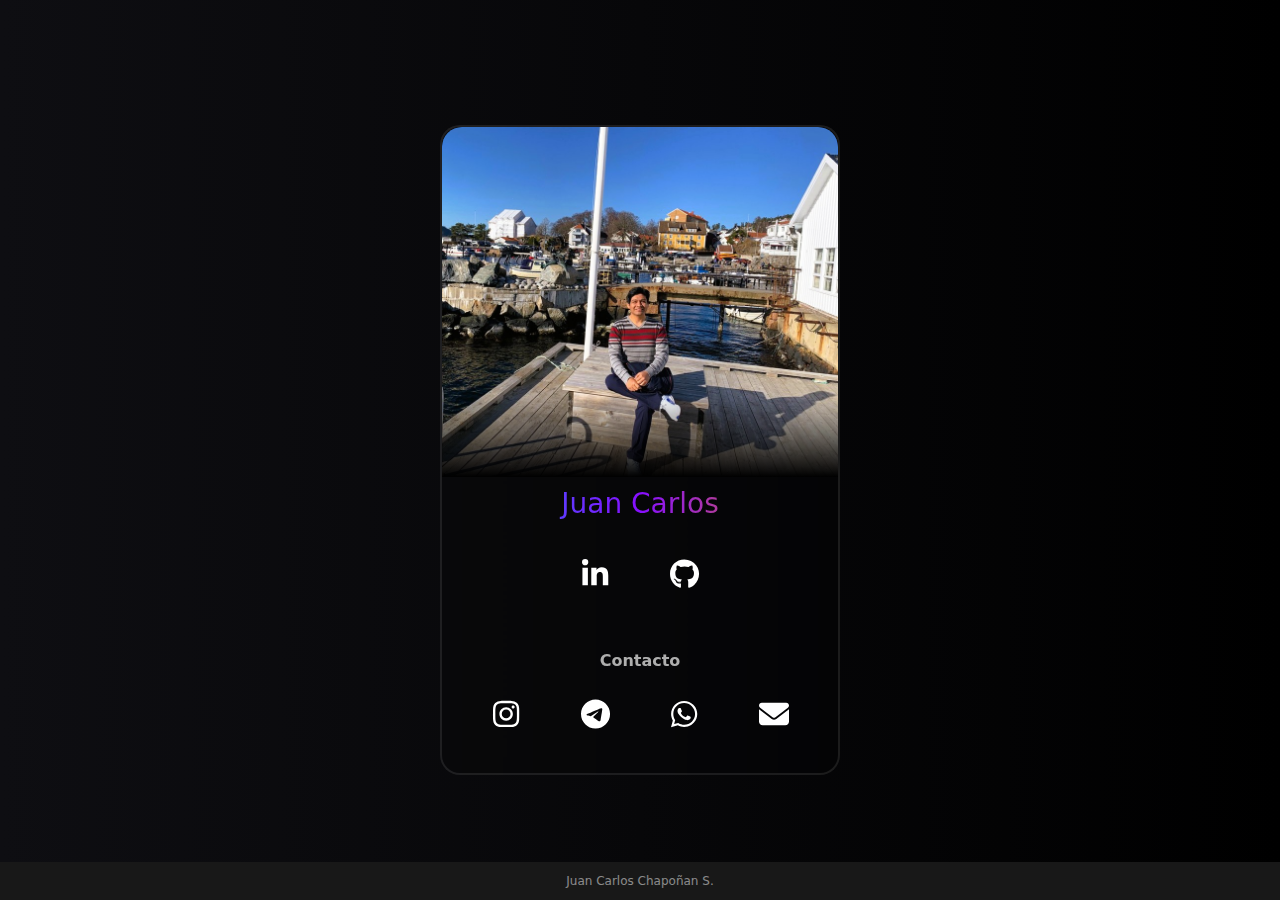
==== index.html @ b380f03a "Ajuste de estilos" ====
<html>
    <head>
        <meta name="viewport" content="width=device-width, initial-scale=1">

        <title>Juancarlos</title>
        <link rel="icon" type="image/x-icon" href="Assets/Icons/Logo.ico">

        <script src="Assets/Js/JQuery/jquery-3.7.1.min.js"></script>
        <script src="Assets/Js/Bootstrap/bootstrap-5.3.3-dist/bootstrap.min.js"></script>
        <script src="Assets/Icons/fontawesome-free-6.5.2-web/js/all.min.js"></script>
        <script src="Assets/Js/Js.js"></script>
        
        <link rel="stylesheet" href="Assets/Css/Bootstrap/bootstrap-5.3.3-dist/bootstrap.min.css">
        <link rel="stylesheet" href="Assets/Css/Style.css">
        <link rel="stylesheet" href="Assets/Fonts/Poppins/">
        <link rel="stylesheet" href="Assets/Icons/fontawesome-free-6.5.2-web/css/all.min.css">

        <style>
            @font-face {
                font-family: 'Poppins';
                src: url('Assets/Fonts/Poppins/Poppins-Regular.ttf');
            }
        </style>
    </head>

    <body>
        <div class="profile">
            <div class="data">
                <img src="Assets/Images/Photo profile.jpg" alt="">
                <div class="footImg"></div>
                <h3 class="name"></h3>
                <div class="row">
                    <div class="fila">
                        <div class="col-md-3 col-sm-3 cont-social">
                            <div class="Social" id="LinkedIn">
                                <div class="btnSocial">
                                    <a href="https://www.linkedin.com/in/juan-carlos-chapo%C3%B1an-sernaque-594848123/" target="_blank"><i class="fa-brands fa-linkedin-in"></i></a>
                                </div>
                            </div>
                        </div>
                        <div class="col-md-3 col-sm-3 cont-social">
                            <div class="Social" id="GitHub">
                                <div class="btnSocial">
                                    <a href="https://github.com/juancarlos18" target="_blank"><i class="fa-brands fa-github"></i></a>
                                </div>
                            </div>
                        </div>
                    </div>

                    <div class="fila">
                        <label>Contacto</label>
                        <div class="col-md-3 col-sm-3 cont-social">
                            <div class="Social" id="Instagram">
                                <div class="btnSocial">
                                    <a href="https://www.instagram.com/juancarlos.i18/" target="_blank"><i class="fa-brands fa-instagram"></i></a>
                                </div>
                            </div>
                        </div>
                        <div class="col-md-3 col-sm-3 cont-social">
                            <div class="Social" id="Telegram">
                                <div class="btnSocial">
                                    <a href="https://t.me/juancarlos18i" target="_blank"><i class="fa-brands fa-telegram"></i></a>
                                </div>
                            </div>
                        </div>
                        <div class="col-md-3 col-sm-3 cont-social">
                            <div class="Social" id="WhatsApp">
                                <div class="btnSocial">
                                    <a href="https://wa.me/51968980650" target="_blank"><i class="fa-brands fa-whatsapp"></i></a>
                                </div>
                            </div>
                        </div>
                        <div class="col-md-3 col-sm-3 cont-social">
                            <div class="Social" id="eMail">
                                <div class="btnSocial">
                                    <button id="btneMail" onclick="CopyText()"><i class="fa-solid fa-envelope"></i></button>
                                </div>
                            </div>
                        </div>
                    </div>
                </div>
            </div>
            <div class="foot">
                <label></label>
            </div>
        </div>
    </body>
</html>
---- Assets/Css/Style.css ----
.profile {
    padding: 0;
    background: linear-gradient(to right, #0e0e12, #000000);
    width: 100%;
    height: 100%;
    overflow: hidden;
    margin: auto;
    position: relative;
}

.profile .data {
    background-color: #0000001b;
    backdrop-filter: blur(10px);
    padding: 0 0 20px 0px;
    width: min(400px, 90%);
    height: 650px;
    align-items: center;
    border: 2px solid #ffffff18;
    border-radius: 20px;
    text-align: center;
    margin: auto;
    position: absolute;
    left: 0;
    right: 0;
    top: 0;
    bottom: 0;
    overflow: hidden;
}

.profile .data img {
    width: min(400px, 100%);
    height: auto;
    border-radius: 20px 20px 0 0;
}

.profile .data .name::before {
    content: "Juan Carlos";
}

.profile .data .footImg {
    position: relative;
    height: 80px;
    background: linear-gradient(to bottom, #00000000, #000000);
    width: 100%;
    margin-top: -80px;
}

.profile .data .name {
    background: linear-gradient(to  right, rgb(37, 121, 255), rgb(135, 15, 255), rgb(237, 124, 11));
    background-clip: text;
    color: transparent;
    margin-top: 10px;    
}

.row {
    padding: 20px;
}

.fila {
    margin-bottom: 20px;
    display: inline-table;
}

.fila label {
    color: #aeaeae;
    padding: 15px 0;
    width: 100%;
    font-size: 16px;
    font-weight: 600;
}

.cont-social {
    display: inline-block;
    margin-bottom: 15px;
}

.Social {
    border-radius: 50%;
    height: 50px;
    width: 50px;
    padding-top: 10px;
    position: relative;
    margin: auto;
    display: inline-block;
    transition: all .3s;
}

.Social:hover {
    background-color: #FFFFFF;
}

.Social#LinkedIn {
    color: rgb(21, 72, 213);
}

.Social#GitHub {
    color: rgb(66, 71, 83);
}


.Social #Instagram {
    background: linear-gradient(to bottom, rgb(201, 5, 5), rgb(226, 5, 64), rgb(212, 162, 0));
}
.Social#Telegram {
    color: rgb(28, 43, 80);
}
.Social#WhatsApp {
    color: rgb(21, 176, 34);
}
.Social#eMail {
    color: rgb(77, 112, 194);
}


.btnSocial a {
    width: 50px;
    text-decoration: none;
    color: white;
    font-size: 30px;
    font-weight: 600;
    transition: all .3s;
}

.btnSocial button {
    width: 50px;
    text-decoration: none;
    color: white;
    font-size: 30px;
    font-weight: 600;
    background: none;
    border: none;
    transition: all .3s;
}

.btnSocial a:hover {
    text-decoration: none;
}

.Social:hover a,
.Social:hover button {
    color: #000000;
}


.foot {
    position: absolute;
    bottom: 0;
    width: 100%;
    text-align: center;
    background-color: #181818;
    padding: 10px 0;
}

.foot label::before {
    content: 'Juan Carlos Chapo\00F1 an S.';
    color: #ffffff82;
    font-size: 12px;
}
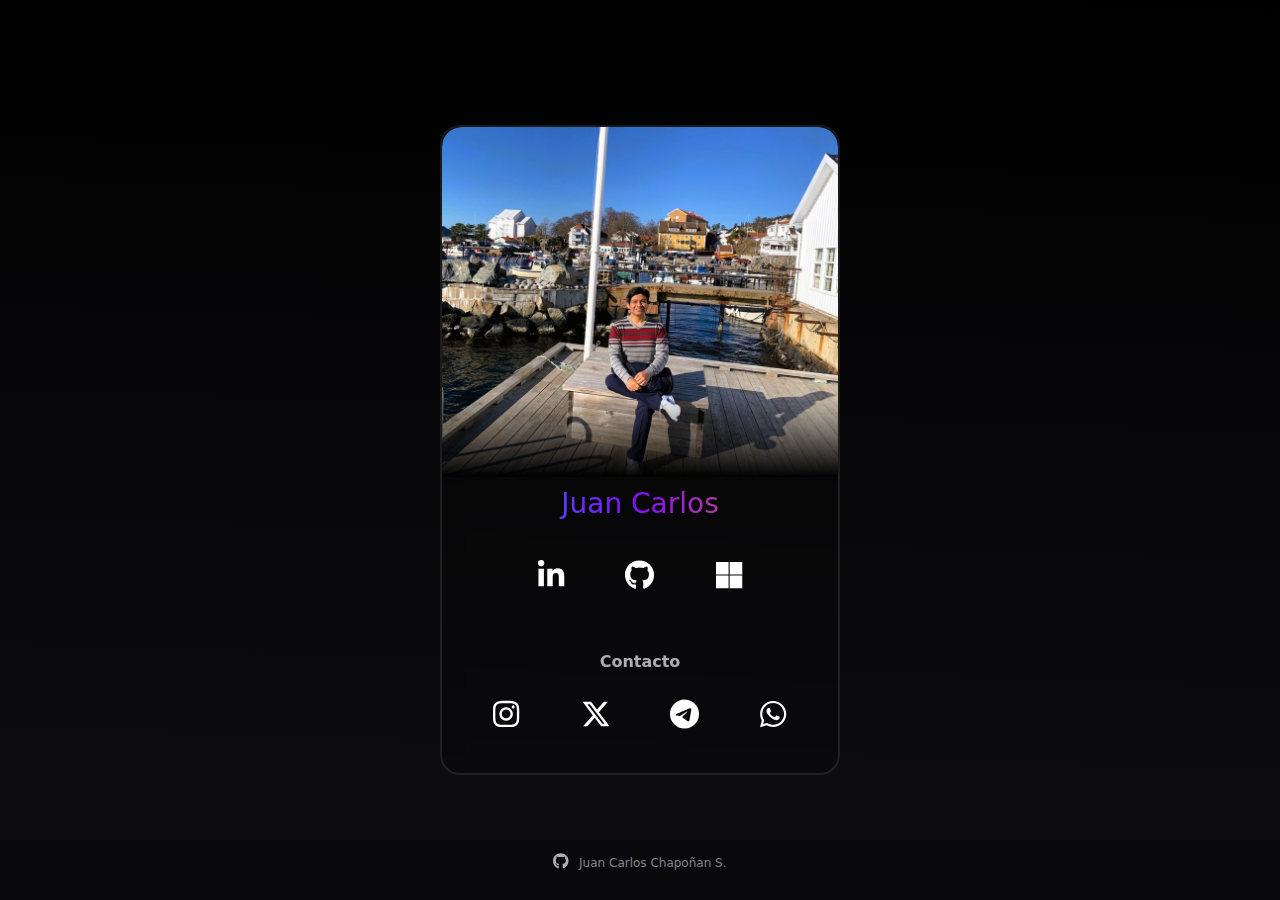
==== commit 1214b9c0: "Ajuste" ====
--- a/index.html
+++ b/index.html
@@ -45,6 +45,13 @@
                                 </div>
                             </div>
                         </div>
+                        <div class="col-md-3 col-sm-3 cont-social">
+                            <div class="Social" id="eMail">
+                                <div class="btnSocial">
+                                    <button id="btneMail" onclick="CopyText()"><i class="fa-brands fa-microsoft"></i></button>
+                                </div>
+                            </div>
+                        </div>
                     </div>
 
                     <div class="fila">
@@ -53,6 +60,13 @@
                             <div class="Social" id="Instagram">
                                 <div class="btnSocial">
                                     <a href="https://www.instagram.com/juancarlos.i18/" target="_blank"><i class="fa-brands fa-instagram"></i></a>
+                                </div>
+                            </div>
+                        </div>
+                        <div class="col-md-3 col-sm-3 cont-social">
+                            <div class="Social" id="WhatsApp">
+                                <div class="btnSocial">
+                                    <a href="https://x.com/Juancarlos_i18" target="_blank"><i class="fa-brands fa-x-twitter"></i></a>
                                 </div>
                             </div>
                         </div>
@@ -70,18 +84,11 @@
                                 </div>
                             </div>
                         </div>
-                        <div class="col-md-3 col-sm-3 cont-social">
-                            <div class="Social" id="eMail">
-                                <div class="btnSocial">
-                                    <button id="btneMail" onclick="CopyText()"><i class="fa-solid fa-envelope"></i></button>
-                                </div>
-                            </div>
-                        </div>
                     </div>
                 </div>
             </div>
             <div class="foot">
-                <label></label>
+                <p><i class="fa-brands fa-github"></i> <label></label></p>
             </div>
         </div>
     </body>
--- a/Assets/Css/Style.css
+++ b/Assets/Css/Style.css
@@ -1,6 +1,6 @@
 .profile {
     padding: 0;
-    background: linear-gradient(to right, #0e0e12, #000000);
+    background: linear-gradient(2deg, #0e0e12, #000000);
     width: 100%;
     height: 100%;
     overflow: hidden;
@@ -89,28 +89,6 @@
     background-color: #FFFFFF;
 }
 
-.Social#LinkedIn {
-    color: rgb(21, 72, 213);
-}
-
-.Social#GitHub {
-    color: rgb(66, 71, 83);
-}
-
-
-.Social #Instagram {
-    background: linear-gradient(to bottom, rgb(201, 5, 5), rgb(226, 5, 64), rgb(212, 162, 0));
-}
-.Social#Telegram {
-    color: rgb(28, 43, 80);
-}
-.Social#WhatsApp {
-    color: rgb(21, 176, 34);
-}
-.Social#eMail {
-    color: rgb(77, 112, 194);
-}
-
 
 .btnSocial a {
     width: 50px;
@@ -118,7 +96,7 @@
     color: white;
     font-size: 30px;
     font-weight: 600;
-    transition: all .3s;
+    transition: all .3s ease;
 }
 
 .btnSocial button {
@@ -129,7 +107,7 @@
     font-weight: 600;
     background: none;
     border: none;
-    transition: all .3s;
+    transition: all .3s ease;
 }
 
 .btnSocial a:hover {
@@ -147,12 +125,17 @@
     bottom: 0;
     width: 100%;
     text-align: center;
-    background-color: #181818;
+    background-color: #00000041;
     padding: 10px 0;
+}
+
+.foot p {
+    color: #ffffffad;
 }
 
 .foot label::before {
     content: 'Juan Carlos Chapo\00F1 an S.';
     color: #ffffff82;
     font-size: 12px;
+    margin-left: 5px;
 }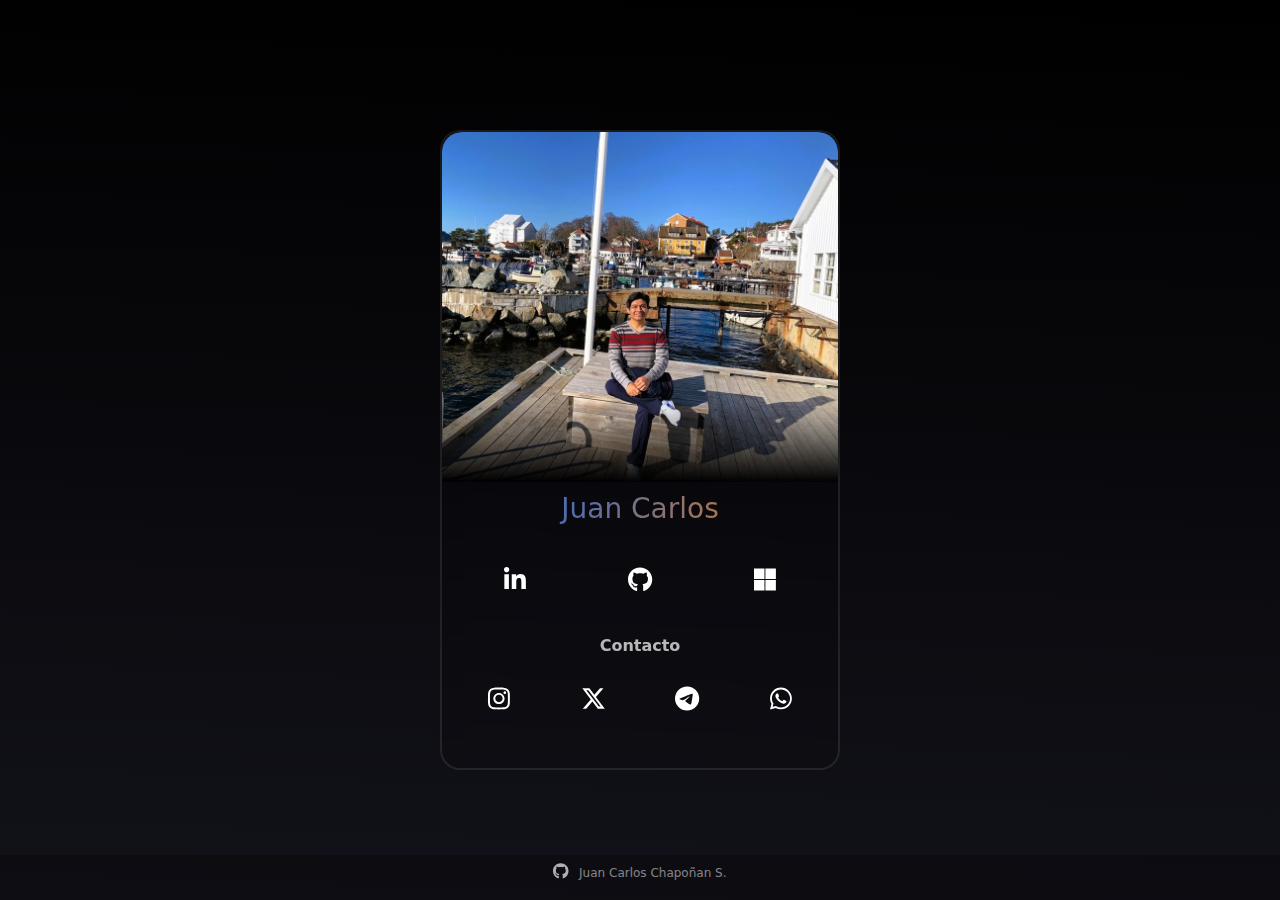
==== commit a50472b2: "New animation" ====
--- a/index.html
+++ b/index.html
@@ -30,59 +30,19 @@
                 <div class="footImg"></div>
                 <h3 class="name"></h3>
                 <div class="row">
-                    <div class="fila">
-                        <div class="col-md-3 col-sm-3 cont-social">
-                            <div class="Social" id="LinkedIn">
-                                <div class="btnSocial">
-                                    <a href="https://www.linkedin.com/in/juan-carlos-chapo%C3%B1an-sernaque-594848123/" target="_blank"><i class="fa-brands fa-linkedin-in"></i></a>
-                                </div>
-                            </div>
-                        </div>
-                        <div class="col-md-3 col-sm-3 cont-social">
-                            <div class="Social" id="GitHub">
-                                <div class="btnSocial">
-                                    <a href="https://github.com/juancarlos18" target="_blank"><i class="fa-brands fa-github"></i></a>
-                                </div>
-                            </div>
-                        </div>
-                        <div class="col-md-3 col-sm-3 cont-social">
-                            <div class="Social" id="eMail">
-                                <div class="btnSocial">
-                                    <button id="btneMail" onclick="CopyText()"><i class="fa-brands fa-microsoft"></i></button>
-                                </div>
-                            </div>
-                        </div>
+                    <div class="Social">
+                        <a data-social="LinkedIn" style="--accent-color: #3752cd;" href="https://www.linkedin.com/in/juan-carlos-chapo%C3%B1an-sernaque-594848123/" target="_blank"><i class="fa-brands fa-linkedin-in"></i></a>
+                        <a data-social="GitHub" style="--accent-color: #2e2f33;" href="https://github.com/juancarlos18" target="_blank"><i class="fa-brands fa-github"></i></a>
+                        <button id="btneMail" data-social="Outlook" style="--accent-color: #364fc1;"><i class="fa-brands fa-microsoft"></i></button>
                     </div>
 
-                    <div class="fila">
+                    <div class="Content-Social">
                         <label>Contacto</label>
-                        <div class="col-md-3 col-sm-3 cont-social">
-                            <div class="Social" id="Instagram">
-                                <div class="btnSocial">
-                                    <a href="https://www.instagram.com/juancarlos.i18/" target="_blank"><i class="fa-brands fa-instagram"></i></a>
-                                </div>
-                            </div>
-                        </div>
-                        <div class="col-md-3 col-sm-3 cont-social">
-                            <div class="Social" id="WhatsApp">
-                                <div class="btnSocial">
-                                    <a href="https://x.com/Juancarlos_i18" target="_blank"><i class="fa-brands fa-x-twitter"></i></a>
-                                </div>
-                            </div>
-                        </div>
-                        <div class="col-md-3 col-sm-3 cont-social">
-                            <div class="Social" id="Telegram">
-                                <div class="btnSocial">
-                                    <a href="https://t.me/juancarlos18i" target="_blank"><i class="fa-brands fa-telegram"></i></a>
-                                </div>
-                            </div>
-                        </div>
-                        <div class="col-md-3 col-sm-3 cont-social">
-                            <div class="Social" id="WhatsApp">
-                                <div class="btnSocial">
-                                    <a href="https://wa.me/51968980650" target="_blank"><i class="fa-brands fa-whatsapp"></i></a>
-                                </div>
-                            </div>
+                        <div class="Social">
+                            <a data-social="Instagram" style="--accent-color: rgb(232, 31, 74);" href="https://www.instagram.com/juancarlos.i18/" target="_blank"><i class="fa-brands fa-instagram"></i></a>
+                            <a data-social="X" style="--accent-color: #2e2f33;"  href="https://x.com/Juancarlos_i18" target="_blank"><i class="fa-brands fa-x-twitter"></i></a>
+                            <a data-social="Telegram" style="--accent-color: #4366ff;" href="https://t.me/juancarlos18i" target="_blank"><i class="fa-brands fa-telegram"></i></a>
+                            <a data-social="WhatsApp" style="--accent-color: #05b84a;" href="https://wa.me/51968980650" target="_blank"><i class="fa-brands fa-whatsapp"></i></a>
                         </div>
                     </div>
                 </div>
--- a/Assets/Css/Style.css
+++ b/Assets/Css/Style.css
@@ -1,6 +1,12 @@
+body {
+    display: grid;
+    place-items: center;
+    background: #000000;
+}
+
 .profile {
     padding: 0;
-    background: linear-gradient(2deg, #0e0e12, #000000);
+    background: linear-gradient(2deg, #12121a, #000000);
     width: 100%;
     height: 100%;
     overflow: hidden;
@@ -12,8 +18,8 @@
     background-color: #0000001b;
     backdrop-filter: blur(10px);
     padding: 0 0 20px 0px;
-    width: min(400px, 90%);
-    height: 650px;
+    width: min(400px, 85%);
+    height: 640px;
     align-items: center;
     border: 2px solid #ffffff18;
     border-radius: 20px;
@@ -46,77 +52,102 @@
 }
 
 .profile .data .name {
-    background: linear-gradient(to  right, rgb(37, 121, 255), rgb(135, 15, 255), rgb(237, 124, 11));
+    background: linear-gradient(to  right, rgb(10, 102, 250), rgb(237, 124, 11));
     background-clip: text;
+    background-size: 100%;
     color: transparent;
-    margin-top: 10px;    
+    margin-top: 10px;
 }
 
 .row {
     padding: 20px;
 }
 
-.fila {
-    margin-bottom: 20px;
-    display: inline-table;
-}
-
-.fila label {
-    color: #aeaeae;
-    padding: 15px 0;
-    width: 100%;
-    font-size: 16px;
+.Content-Social label {
+    color: #ffffffb4;
     font-weight: 600;
-}
-
-.cont-social {
-    display: inline-block;
-    margin-bottom: 15px;
+    margin: 30px 0 15px 0;
 }
 
 .Social {
-    border-radius: 50%;
+    display: flex;
+    transition: all .3s;
+    gap: 20px
+}
+
+.Social a,
+.Social button {
     height: 50px;
     width: 50px;
-    padding-top: 10px;
-    position: relative;
+    border-radius: 50%;
+    text-decoration: none;
+    color: #FFFFFF;
+    box-sizing: border-box;
+    flex-shrink: 0;
+    font-weight: 600;
+    transition: all .3s ease;
+    display: grid;
+    place-items: center;
     margin: auto;
-    display: inline-block;
-    transition: all .3s;
+    border: 2px solid #ffffff00;
 }
 
-.Social:hover {
-    background-color: #FFFFFF;
+.Social button {
+    background: none;
+    font-size: 25px;
 }
 
-
-.btnSocial a {
-    width: 50px;
-    text-decoration: none;
-    color: white;
-    font-size: 30px;
-    font-weight: 600;
-    transition: all .3s ease;
+.Social a svg {
+    height: 25px;
 }
 
-.btnSocial button {
-    width: 50px;
+.Social a::before,
+.Social button::before {
+    content: attr(data-social);
+    position: absolute;
+    background-color: var(--accent-color);
+    color: #FFFFFF;
     text-decoration: none;
-    color: white;
-    font-size: 30px;
-    font-weight: 600;
-    background: none;
-    border: none;
-    transition: all .3s ease;
+    padding: 0.5em 1em;
+    border-radius: 25px;
+    transform: translateY(-30px) rotate(25deg);
+    font-size: 14px;
+    opacity: 0;
+    transition: .3s ease;
 }
 
-.btnSocial a:hover {
+.Social a:hover,
+.Social button:hover {
+    background-color: var(--accent-color);
+    fill: #FFFFFF;
+}
+
+.Social a::after,
+.Social button::after {
+    content: '';
+    position: absolute;
+    height: 0;
+    width: 0;
+    transform: translateY(0) rotate(25deg);
+    opacity: 0;
+}
+
+.Social a:hover::before,
+.Social button:hover::before {
+    transform: translateY(-54px) rotate(0);
+    opacity: 1;
+}
+
+.Social a:hover {
     text-decoration: none;
 }
 
-.Social:hover a,
-.Social:hover button {
-    color: #000000;
+.Social a:hover,
+.Social button:hover {
+    /*color: #000000;
+    background-color: #FFFFFF;*/
+    border: 2px solid #FFFFFF;
+    background: none;
 }
 
 
@@ -126,7 +157,7 @@
     width: 100%;
     text-align: center;
     background-color: #00000041;
-    padding: 10px 0;
+    padding-top: 5px;
 }
 
 .foot p {
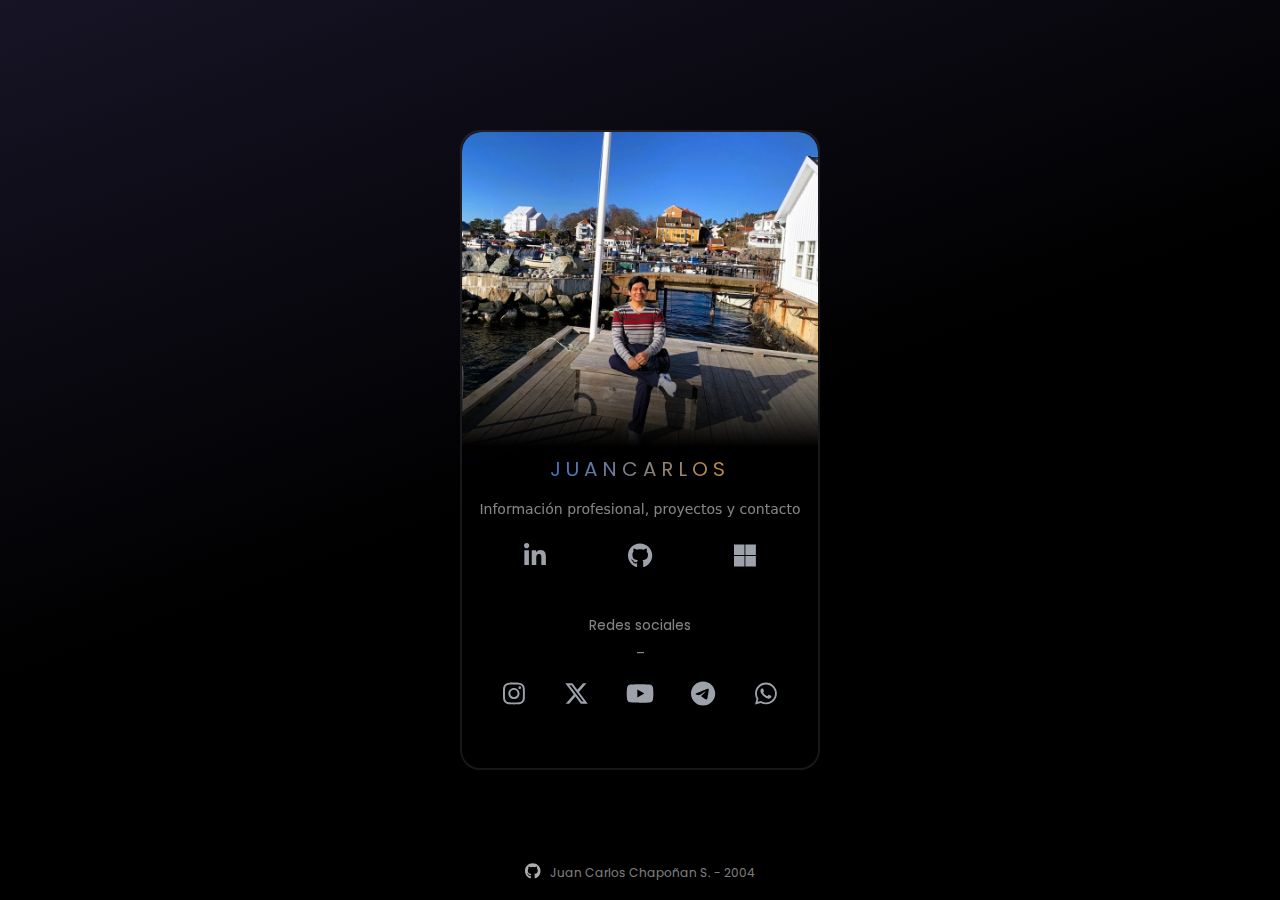
==== commit 1c39b053: "Ajuste" ====
--- a/index.html
+++ b/index.html
@@ -29,6 +29,7 @@
                 <img src="Assets/Images/Photo profile.jpg" alt="">
                 <div class="footImg"></div>
                 <h3 class="name"></h3>
+                <label class="description"></label>
                 <div class="row">
                     <div class="Social">
                         <a data-social="LinkedIn" style="--accent-color: #3752cd;" href="https://www.linkedin.com/in/juan-carlos-chapo%C3%B1an-sernaque-594848123/" target="_blank"><i class="fa-brands fa-linkedin-in"></i></a>
@@ -37,10 +38,11 @@
                     </div>
 
                     <div class="Content-Social">
-                        <label>Contacto</label>
+                        <label><p>_</p></label>
                         <div class="Social">
                             <a data-social="Instagram" style="--accent-color: rgb(232, 31, 74);" href="https://www.instagram.com/juancarlos.i18/" target="_blank"><i class="fa-brands fa-instagram"></i></a>
                             <a data-social="X" style="--accent-color: #2e2f33;"  href="https://x.com/Juancarlos_i18" target="_blank"><i class="fa-brands fa-x-twitter"></i></a>
+                            <a data-social="Youtube" style="--accent-color: #ff1717;"  href="https://www.youtube.com/@Juancarlos18" target="_blank"><i class="fa-brands fa-youtube"></i></a>
                             <a data-social="Telegram" style="--accent-color: #4366ff;" href="https://t.me/juancarlos18i" target="_blank"><i class="fa-brands fa-telegram"></i></a>
                             <a data-social="WhatsApp" style="--accent-color: #05b84a;" href="https://wa.me/51968980650" target="_blank"><i class="fa-brands fa-whatsapp"></i></a>
                         </div>
--- a/Assets/Css/Style.css
+++ b/Assets/Css/Style.css
@@ -6,7 +6,7 @@
 
 .profile {
     padding: 0;
-    background: linear-gradient(2deg, #12121a, #000000);
+    background: linear-gradient(160deg, #171426, #000000, #000000);
     width: 100%;
     height: 100%;
     overflow: hidden;
@@ -18,7 +18,7 @@
     background-color: #0000001b;
     backdrop-filter: blur(10px);
     padding: 0 0 20px 0px;
-    width: min(400px, 85%);
+    width: min(360px, 88%);
     height: 640px;
     align-items: center;
     border: 2px solid #ffffff18;
@@ -40,33 +40,56 @@
 }
 
 .profile .data .name::before {
-    content: "Juan Carlos";
+    content: "JUANCARLOS";
+    letter-spacing: 5px;
+    font-weight: 500;
+    font-size: 20px;
+    font-family: 'Poppins', sans-serif;
 }
 
 .profile .data .footImg {
     position: relative;
-    height: 80px;
+    height: 110px;
     background: linear-gradient(to bottom, #00000000, #000000);
     width: 100%;
-    margin-top: -80px;
+    margin-top: -110px;
 }
 
 .profile .data .name {
-    background: linear-gradient(to  right, rgb(10, 102, 250), rgb(237, 124, 11));
+    background-image: -webkit-linear-gradient(180deg, rgb(250, 150, 10), rgb(10, 102, 250));
     background-clip: text;
+    animation: AnimatedText 20s infinite linear;
+    -webkit-background-clip: text;
+    -webkit-animation: AnimatedText 20s infinite linear;
     background-size: 100%;
     color: transparent;
     margin-top: 10px;
 }
 
 .row {
-    padding: 20px;
+    padding: 15px 30px;
+}
+
+.profile .data .description {
+    margin-top: 10px;
+}
+
+.profile .data .description::before {
+    content: 'Informaci\00F3 n profesional, proyectos y contacto';
+    font-size: 14px;
+    color: #ffffff85;
 }
 
 .Content-Social label {
-    color: #ffffffb4;
-    font-weight: 600;
-    margin: 30px 0 15px 0;
+    color: #ffffff85;
+    font-size: 14px;
+    margin-top: 40px;
+    font-family: 'Poppins', sans-serif;
+    line-break: normal;
+}
+
+.Content-Social label::before {
+    content: 'Redes sociales';
 }
 
 .Social {
@@ -77,11 +100,11 @@
 
 .Social a,
 .Social button {
-    height: 50px;
-    width: 50px;
+    height: 40px;
+    width: 40px;
     border-radius: 50%;
     text-decoration: none;
-    color: #FFFFFF;
+    color: #ebf2ffaa;
     box-sizing: border-box;
     flex-shrink: 0;
     font-weight: 600;
@@ -120,6 +143,9 @@
 .Social button:hover {
     background-color: var(--accent-color);
     fill: #FFFFFF;
+    color: #FFFFFF;
+    border: 2px solid #FFFFFF;
+    background: none;
 }
 
 .Social a::after,
@@ -134,20 +160,12 @@
 
 .Social a:hover::before,
 .Social button:hover::before {
-    transform: translateY(-54px) rotate(0);
+    transform: translateY(-50px) rotate(0);
     opacity: 1;
 }
 
 .Social a:hover {
     text-decoration: none;
-}
-
-.Social a:hover,
-.Social button:hover {
-    /*color: #000000;
-    background-color: #FFFFFF;*/
-    border: 2px solid #FFFFFF;
-    background: none;
 }
 
 
@@ -156,7 +174,7 @@
     bottom: 0;
     width: 100%;
     text-align: center;
-    background-color: #00000041;
+    background: linear-gradient(to top, #00000000, #000000);
     padding-top: 5px;
 }
 
@@ -165,8 +183,22 @@
 }
 
 .foot label::before {
-    content: 'Juan Carlos Chapo\00F1 an S.';
+    font-family: 'Poppins', sans-serif;
+    content: 'Juan Carlos Chapo\00F1 an S.  -  2004';
     color: #ffffff82;
     font-size: 12px;
     margin-left: 5px;
+}
+
+
+
+/* Animation */
+
+@-webkit-keyframes AnimatedText {
+    from {
+      -webkit-filter: hue-rotate(0deg);
+    }
+    to {
+      -webkit-filter: hue-rotate(-360deg);
+    }
 }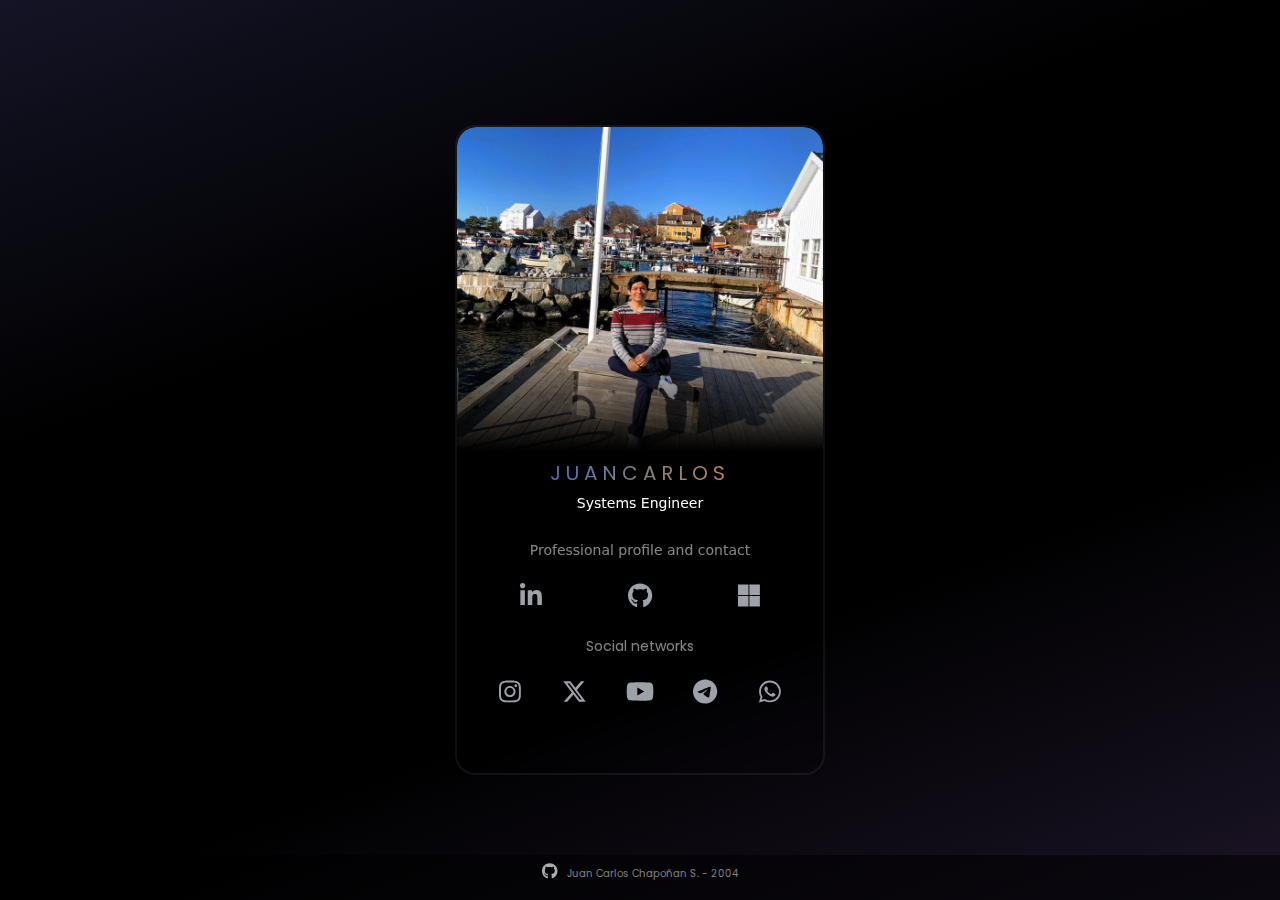
==== commit ac78f0eb: "Ajuste" ====
--- a/index.html
+++ b/index.html
@@ -29,7 +29,8 @@
                 <img src="Assets/Images/Photo profile.jpg" alt="">
                 <div class="footImg"></div>
                 <h3 class="name"></h3>
-                <label class="description"></label>
+                <p class="description"></p>
+                <label class="txtRow"></label>
                 <div class="row">
                     <div class="Social">
                         <a data-social="LinkedIn" style="--accent-color: #3752cd;" href="https://www.linkedin.com/in/juan-carlos-chapo%C3%B1an-sernaque-594848123/" target="_blank"><i class="fa-brands fa-linkedin-in"></i></a>
@@ -38,7 +39,7 @@
                     </div>
 
                     <div class="Content-Social">
-                        <label><p>_</p></label>
+                        <label class="txtRowSocial"></label>
                         <div class="Social">
                             <a data-social="Instagram" style="--accent-color: rgb(232, 31, 74);" href="https://www.instagram.com/juancarlos.i18/" target="_blank"><i class="fa-brands fa-instagram"></i></a>
                             <a data-social="X" style="--accent-color: #2e2f33;"  href="https://x.com/Juancarlos_i18" target="_blank"><i class="fa-brands fa-x-twitter"></i></a>
--- a/Assets/Css/Style.css
+++ b/Assets/Css/Style.css
@@ -6,7 +6,7 @@
 
 .profile {
     padding: 0;
-    background: linear-gradient(160deg, #171426, #000000, #000000);
+    background: linear-gradient(160deg, #141426, #000000, #000000, #1b1426);
     width: 100%;
     height: 100%;
     overflow: hidden;
@@ -18,10 +18,10 @@
     background-color: #0000001b;
     backdrop-filter: blur(10px);
     padding: 0 0 20px 0px;
-    width: min(360px, 88%);
-    height: 640px;
+    width: min(370px, 88%);
+    height: 650px;
     align-items: center;
-    border: 2px solid #ffffff18;
+    border: 2px solid #ffffff11;
     border-radius: 20px;
     text-align: center;
     margin: auto;
@@ -71,25 +71,35 @@
 }
 
 .profile .data .description {
+    margin-top: 5px;
+}
+
+.profile .data .description::before {
+    content: 'Systems Engineer';
+    font-size: 14px;
+    color: #FFFFFF;
+}
+
+.profile .data .txtRow {
     margin-top: 10px;
 }
 
-.profile .data .description::before {
-    content: 'Informaci\00F3 n profesional, proyectos y contacto';
+.profile .data .txtRow::before {
+    content: 'Professional profile and contact';
     font-size: 14px;
     color: #ffffff85;
 }
 
-.Content-Social label {
+.Content-Social .txtRowSocial {
     color: #ffffff85;
     font-size: 14px;
-    margin-top: 40px;
+    margin: 20px auto 15px auto;
     font-family: 'Poppins', sans-serif;
     line-break: normal;
 }
 
-.Content-Social label::before {
-    content: 'Redes sociales';
+.Content-Social .txtRowSocial::before {
+    content: 'Social networks';
 }
 
 .Social {
@@ -112,12 +122,12 @@
     display: grid;
     place-items: center;
     margin: auto;
-    border: 2px solid #ffffff00;
 }
 
 .Social button {
     background: none;
     font-size: 25px;
+    border: none;
 }
 
 .Social a svg {
@@ -134,7 +144,7 @@
     padding: 0.5em 1em;
     border-radius: 25px;
     transform: translateY(-30px) rotate(25deg);
-    font-size: 14px;
+    font-size: 12px;
     opacity: 0;
     transition: .3s ease;
 }
@@ -144,7 +154,6 @@
     background-color: var(--accent-color);
     fill: #FFFFFF;
     color: #FFFFFF;
-    border: 2px solid #FFFFFF;
     background: none;
 }
 
@@ -174,7 +183,7 @@
     bottom: 0;
     width: 100%;
     text-align: center;
-    background: linear-gradient(to top, #00000000, #000000);
+    background: #00000091;
     padding-top: 5px;
 }
 
@@ -186,7 +195,7 @@
     font-family: 'Poppins', sans-serif;
     content: 'Juan Carlos Chapo\00F1 an S.  -  2004';
     color: #ffffff82;
-    font-size: 12px;
+    font-size: 10px;
     margin-left: 5px;
 }
 
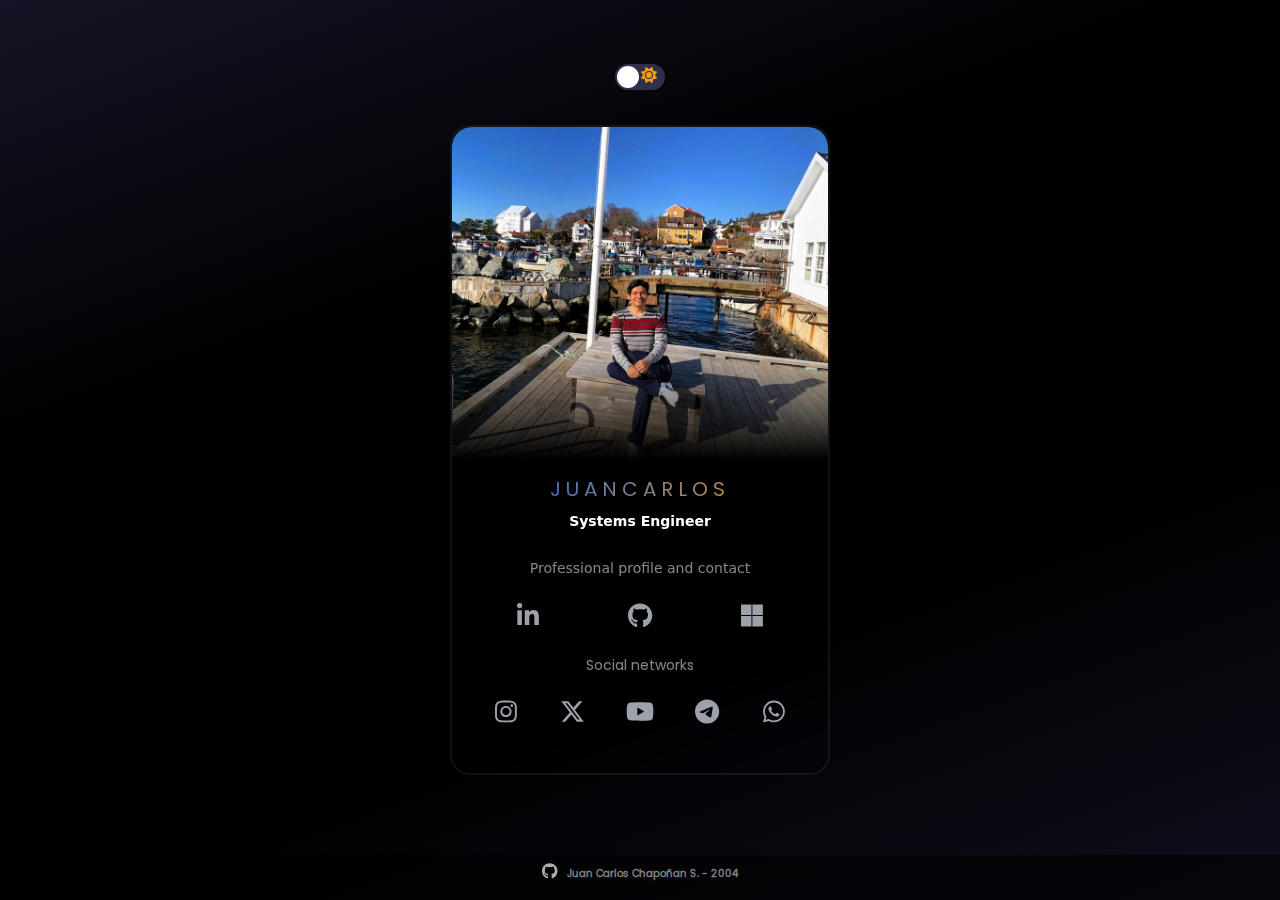
==== commit d2988906: "Add Light Mode" ====
--- a/index.html
+++ b/index.html
@@ -1,5 +1,7 @@
+<!DOCTYPE html>
 <html>
     <head>
+        <meta charset="UTF-8">
         <meta name="viewport" content="width=device-width, initial-scale=1">
 
         <title>Juancarlos</title>
@@ -25,12 +27,23 @@
 
     <body>
         <div class="profile">
+            <div class="mode">
+                <input type="checkbox" class="checkbox" id="checkbox">
+                <label for="checkbox" class="checkbox-label">
+                    <i class="fas fa-moon"></i>
+                    <i class="fas fa-sun"></i>
+                    <span class="ball"></span>
+                </label>
+            </div>
+
             <div class="data">
                 <img src="Assets/Images/Photo profile.jpg" alt="">
                 <div class="footImg"></div>
-                <h3 class="name"></h3>
-                <p class="description"></p>
-                <label class="txtRow"></label>
+                <div class="contBody">
+                    <h3 class="name"></h3>
+                    <p class="description"></p>
+                    <label class="txtRow"></label>
+                </div>
                 <div class="row">
                     <div class="Social">
                         <a data-social="LinkedIn" style="--accent-color: #3752cd;" href="https://www.linkedin.com/in/juan-carlos-chapo%C3%B1an-sernaque-594848123/" target="_blank"><i class="fa-brands fa-linkedin-in"></i></a>
@@ -51,7 +64,7 @@
                 </div>
             </div>
             <div class="foot">
-                <p><i class="fa-brands fa-github"></i> <label></label></p>
+                <p><i class="fa-brands fa-github"></i> <label class="author"></label></p>
             </div>
         </div>
     </body>
--- a/Assets/Css/Style.css
+++ b/Assets/Css/Style.css
@@ -1,12 +1,73 @@
+
 body {
-    display: grid;
-    place-items: center;
-    background: #000000;
-}
+    margin: 0;
+    height: 100vh;
+    width: 100%;
+    justify-content: center;
+    align-items: center;
+    overflow: hidden;
+    background: linear-gradient(160deg, #141426, #000000, #000000, #130d1d);
+    transition: all .3s;
+}
+
+body.light {
+    background: linear-gradient(160deg, #7c99e7, #e1e1e1, #e1e1e1, #6b67e2);
+}
+
+.mode {
+    text-align: center;
+    margin: auto;
+    position: absolute;
+    left: 0;
+    right: 0;
+    top: 0;
+    bottom: 0;
+    padding-top: 5%;
+}
+
+.checkbox {
+    opacity: 0;
+    position: absolute;
+}
+  
+.checkbox-label {
+    background-color: #31304b;
+    width: 50px;
+    height: 26px;
+    border-radius: 50px;
+    position: relative;
+    padding: 0;
+    cursor: pointer;
+    justify-content: space-between;
+    align-items: center;
+}
+  
+.fa-moon {
+    color: #f1c40f;
+}
+  
+.fa-sun {
+    color: #f39c12;
+}
+  
+.checkbox-label .ball {
+    background-color: #fff;
+    width: 22px;
+    height: 22px;
+    position: absolute;
+    left: 2px;
+    top: 2px;
+    border-radius: 50%;
+    transition: transform 0.2s linear;
+}
+  
+.checkbox:checked + .checkbox-label .ball {
+    transform: translateX(24px);
+}
+
 
 .profile {
     padding: 0;
-    background: linear-gradient(160deg, #141426, #000000, #000000, #1b1426);
     width: 100%;
     height: 100%;
     overflow: hidden;
@@ -18,7 +79,7 @@
     background-color: #0000001b;
     backdrop-filter: blur(10px);
     padding: 0 0 20px 0px;
-    width: min(370px, 88%);
+    width: min(380px, 88%);
     height: 650px;
     align-items: center;
     border: 2px solid #ffffff11;
@@ -33,6 +94,10 @@
     overflow: hidden;
 }
 
+.profile .data.light {
+    background-color: #ffffff1b;
+}
+
 .profile .data img {
     width: min(400px, 100%);
     height: auto;
@@ -53,6 +118,10 @@
     background: linear-gradient(to bottom, #00000000, #000000);
     width: 100%;
     margin-top: -110px;
+}
+
+.profile .data .footImg.light {
+    background: linear-gradient(to bottom, #FFFFFF00, #FFFFFF);
 }
 
 .profile .data .name {
@@ -63,7 +132,16 @@
     -webkit-animation: AnimatedText 20s infinite linear;
     background-size: 100%;
     color: transparent;
-    margin-top: 10px;
+    padding-top: 10px;
+}
+
+.profile .data .contBody {
+    background: linear-gradient(to bottom, #000000, #00000000);
+    transition: all .3s;
+}
+
+.profile .data .contBody.light {
+    background: linear-gradient(to bottom, #FFFFFF, #FFFFFF00);
 }
 
 .row {
@@ -72,22 +150,33 @@
 
 .profile .data .description {
     margin-top: 5px;
+    font-size: 14px;
+    font-weight: 600;
+    color: #FFFFFF;
+    transition: all .6s;
 }
 
 .profile .data .description::before {
     content: 'Systems Engineer';
-    font-size: 14px;
-    color: #FFFFFF;
+}
+
+.profile .data .description.light {
+    color: #000000;
 }
 
 .profile .data .txtRow {
     margin-top: 10px;
+    font-size: 14px;
+    color: #ffffff85;
+    transition: all .6s;
 }
 
 .profile .data .txtRow::before {
     content: 'Professional profile and contact';
-    font-size: 14px;
-    color: #ffffff85;
+}
+
+.profile .data .txtRow.light {
+    color: #000000;
 }
 
 .Content-Social .txtRowSocial {
@@ -96,10 +185,15 @@
     margin: 20px auto 15px auto;
     font-family: 'Poppins', sans-serif;
     line-break: normal;
+    transition: all .6s;
 }
 
 .Content-Social .txtRowSocial::before {
     content: 'Social networks';
+}
+
+.Content-Social .txtRowSocial.light {
+    color: #000000;
 }
 
 .Social {
@@ -117,7 +211,7 @@
     color: #ebf2ffaa;
     box-sizing: border-box;
     flex-shrink: 0;
-    font-weight: 600;
+    font-weight: 500;
     transition: all .3s ease;
     display: grid;
     place-items: center;
@@ -128,6 +222,11 @@
     background: none;
     font-size: 25px;
     border: none;
+}
+
+.Social a.light,
+.Social button.light {
+    color: #37393baa;
 }
 
 .Social a svg {
@@ -157,6 +256,11 @@
     background: none;
 }
 
+.Social a:hover.light,
+.Social button:hover.light {
+    color: #000000;
+}
+
 .Social a::after,
 .Social button::after {
     content: '';
@@ -169,7 +273,7 @@
 
 .Social a:hover::before,
 .Social button:hover::before {
-    transform: translateY(-50px) rotate(0);
+    transform: translateY(-45px) rotate(0);
     opacity: 1;
 }
 
@@ -185,18 +289,38 @@
     text-align: center;
     background: #00000091;
     padding-top: 5px;
+    transition: all .3s;
+}
+
+.foot.light {
+    background: #0000000d;
 }
 
 .foot p {
     color: #ffffffad;
-}
-
-.foot label::before {
+    transition: all .6s;
+}
+
+.foot p.light {
+    color: #000000;
+}
+
+.foot .author {
     font-family: 'Poppins', sans-serif;
     content: 'Juan Carlos Chapo\00F1 an S.  -  2004';
     color: #ffffff82;
     font-size: 10px;
+    font-weight: 600;
     margin-left: 5px;
+    transition: all .6s;
+}
+
+.foot .author::before {
+    content: 'Juan Carlos Chapo\00F1 an S.  -  2004';
+}
+
+.foot .author.light {
+    color: #000000;
 }
 
 
@@ -210,4 +334,13 @@
     to {
       -webkit-filter: hue-rotate(-360deg);
     }
+}
+
+@-webkit-keyframes Light {
+    from {
+        background-position:-280px -94px;
+    }
+    to {
+        background-position:680px -94px;
+    }
 }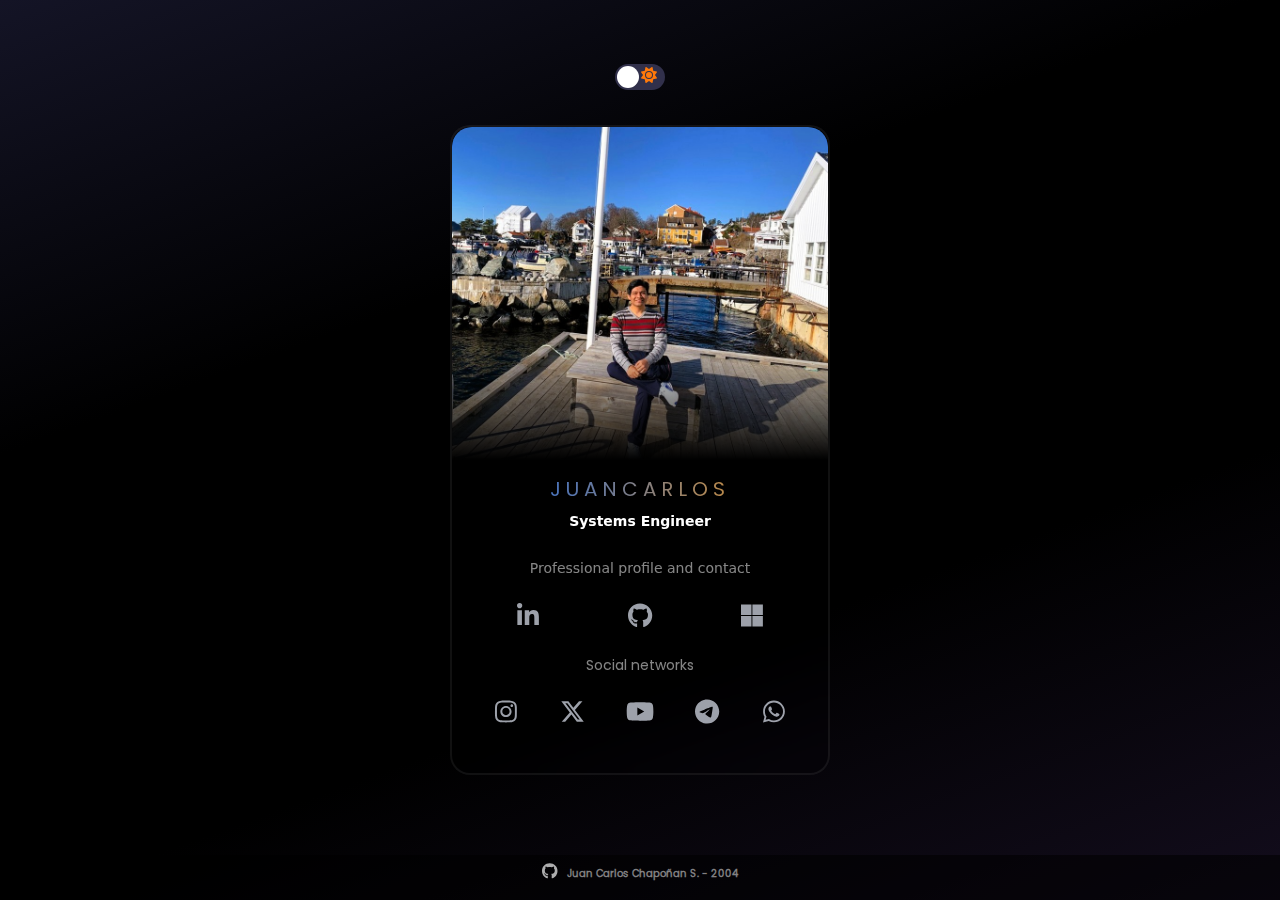
==== commit bf68b814: "Ajuste" ====
--- a/index.html
+++ b/index.html
@@ -30,8 +30,8 @@
             <div class="mode">
                 <input type="checkbox" class="checkbox" id="checkbox">
                 <label for="checkbox" class="checkbox-label">
-                    <i class="fas fa-moon"></i>
-                    <i class="fas fa-sun"></i>
+                    <i class="fa-solid fa-moon"></i>
+                    <i class="fa-solid fa-sun"></i>
                     <span class="ball"></span>
                 </label>
             </div>
--- a/Assets/Css/Style.css
+++ b/Assets/Css/Style.css
@@ -47,7 +47,7 @@
 }
   
 .fa-sun {
-    color: #f39c12;
+    color: #ff790a;
 }
   
 .checkbox-label .ball {
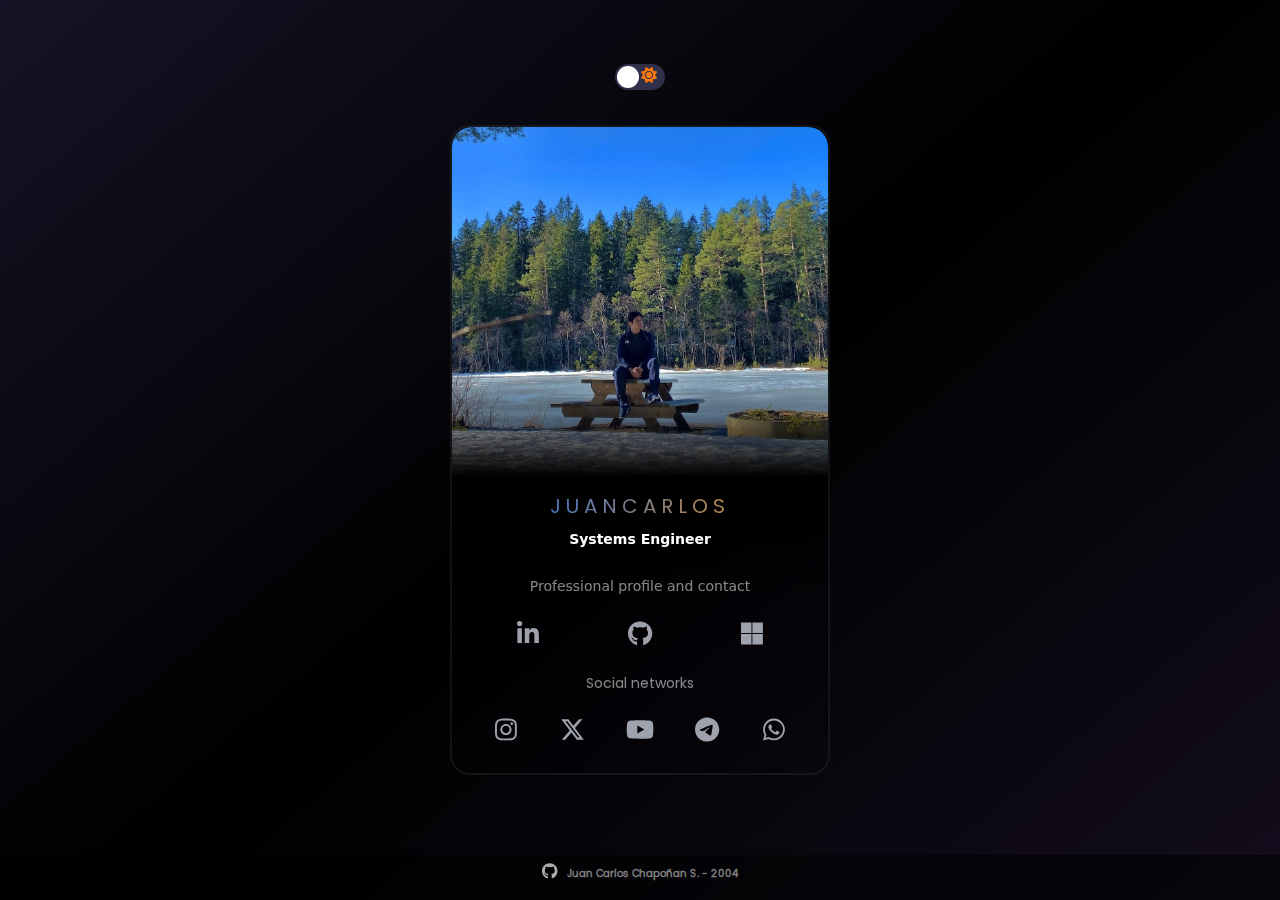
==== commit 0ea11847: "Change photo" ====
--- a/index.html
+++ b/index.html
@@ -1,71 +1,84 @@
 <!DOCTYPE html>
 <html>
-    <head>
-        <meta charset="UTF-8">
-        <meta name="viewport" content="width=device-width, initial-scale=1">
 
-        <title>Juancarlos</title>
-        <link rel="icon" type="image/x-icon" href="Assets/Icons/Logo.ico">
+<head>
+    <meta charset="UTF-8">
+    <meta name="viewport" content="width=device-width, initial-scale=1">
 
-        <script src="Assets/Js/JQuery/jquery-3.7.1.min.js"></script>
-        <script src="Assets/Js/Bootstrap/bootstrap-5.3.3-dist/bootstrap.min.js"></script>
-        <script src="Assets/Icons/fontawesome-free-6.5.2-web/js/all.min.js"></script>
-        <script src="Assets/Js/Js.js"></script>
-        
-        <link rel="stylesheet" href="Assets/Css/Bootstrap/bootstrap-5.3.3-dist/bootstrap.min.css">
-        <link rel="stylesheet" href="Assets/Css/Style.css">
-        <link rel="stylesheet" href="Assets/Fonts/Poppins/">
-        <link rel="stylesheet" href="Assets/Icons/fontawesome-free-6.5.2-web/css/all.min.css">
+    <title>Juancarlos</title>
+    <link rel="icon" type="image/x-icon" href="Assets/Icons/Logo.ico">
 
-        <style>
-            @font-face {
-                font-family: 'Poppins';
-                src: url('Assets/Fonts/Poppins/Poppins-Regular.ttf');
-            }
-        </style>
-    </head>
+    <script src="Assets/Js/JQuery/jquery-3.7.1.min.js"></script>
+    <script src="Assets/Js/Bootstrap/bootstrap-5.3.3-dist/bootstrap.min.js"></script>
+    <script src="Assets/Icons/fontawesome-free-6.5.2-web/js/all.min.js"></script>
+    <script src="Assets/Js/Js.js"></script>
 
-    <body>
-        <div class="profile">
-            <div class="mode">
-                <input type="checkbox" class="checkbox" id="checkbox">
-                <label for="checkbox" class="checkbox-label">
-                    <i class="fa-solid fa-moon"></i>
-                    <i class="fa-solid fa-sun"></i>
-                    <span class="ball"></span>
-                </label>
+    <link rel="stylesheet" href="Assets/Css/Bootstrap/bootstrap-5.3.3-dist/bootstrap.min.css">
+    <link rel="stylesheet" href="Assets/Css/Style.css">
+    <link rel="stylesheet" href="Assets/Fonts/Poppins/">
+    <link rel="stylesheet" href="Assets/Icons/fontawesome-free-6.5.2-web/css/all.min.css">
+
+    <style>
+        @font-face {
+            font-family: 'Poppins';
+            src: url('Assets/Fonts/Poppins/Poppins-Regular.ttf');
+        }
+    </style>
+</head>
+
+<body>
+    <div class="profile">
+        <div class="mode">
+            <input type="checkbox" class="checkbox" id="checkbox">
+            <label for="checkbox" class="checkbox-label">
+                <i class="fa-solid fa-moon"></i>
+                <i class="fa-solid fa-sun"></i>
+                <span class="ball"></span>
+            </label>
+        </div>
+
+        <div class="data">
+            <img src="Assets/Images/Photo.JPEG" alt="">
+            <div class="footImg"></div>
+            <div class="contBody">
+                <h3 class="name"></h3>
+                <p class="description"></p>
+                <label class="txtRow"></label>
             </div>
+            <div class="row">
+                <div class="Social">
+                    <a data-social="LinkedIn" style="--accent-color: #3752cd;"
+                        href="https://www.linkedin.com/in/juan-carlos-chapo%C3%B1an-sernaque-594848123/"
+                        target="_blank"><i class="fa-brands fa-linkedin-in"></i></a>
+                    <a data-social="GitHub" style="--accent-color: #2e2f33;" href="https://github.com/juancarlos18"
+                        target="_blank"><i class="fa-brands fa-github"></i></a>
+                    <button id="btneMail" data-social="Outlook" style="--accent-color: #364fc1;"><i
+                            class="fa-brands fa-microsoft"></i></button>
+                </div>
 
-            <div class="data">
-                <img src="Assets/Images/Photo profile.jpg" alt="">
-                <div class="footImg"></div>
-                <div class="contBody">
-                    <h3 class="name"></h3>
-                    <p class="description"></p>
-                    <label class="txtRow"></label>
-                </div>
-                <div class="row">
+                <div class="Content-Social">
+                    <label class="txtRowSocial"></label>
                     <div class="Social">
-                        <a data-social="LinkedIn" style="--accent-color: #3752cd;" href="https://www.linkedin.com/in/juan-carlos-chapo%C3%B1an-sernaque-594848123/" target="_blank"><i class="fa-brands fa-linkedin-in"></i></a>
-                        <a data-social="GitHub" style="--accent-color: #2e2f33;" href="https://github.com/juancarlos18" target="_blank"><i class="fa-brands fa-github"></i></a>
-                        <button id="btneMail" data-social="Outlook" style="--accent-color: #364fc1;"><i class="fa-brands fa-microsoft"></i></button>
-                    </div>
-
-                    <div class="Content-Social">
-                        <label class="txtRowSocial"></label>
-                        <div class="Social">
-                            <a data-social="Instagram" style="--accent-color: rgb(232, 31, 74);" href="https://www.instagram.com/juancarlos.i18/" target="_blank"><i class="fa-brands fa-instagram"></i></a>
-                            <a data-social="X" style="--accent-color: #2e2f33;"  href="https://x.com/Juancarlos_i18" target="_blank"><i class="fa-brands fa-x-twitter"></i></a>
-                            <a data-social="Youtube" style="--accent-color: #ff1717;"  href="https://www.youtube.com/@Juancarlos18" target="_blank"><i class="fa-brands fa-youtube"></i></a>
-                            <a data-social="Telegram" style="--accent-color: #4366ff;" href="https://t.me/juancarlos18i" target="_blank"><i class="fa-brands fa-telegram"></i></a>
-                            <a data-social="WhatsApp" style="--accent-color: #05b84a;" href="https://wa.me/51968980650" target="_blank"><i class="fa-brands fa-whatsapp"></i></a>
-                        </div>
+                        <a data-social="Instagram" style="--accent-color: rgb(232, 31, 74);"
+                            href="https://www.instagram.com/juancarlos.i18/" target="_blank"><i
+                                class="fa-brands fa-instagram"></i></a>
+                        <a data-social="X" style="--accent-color: #2e2f33;" href="https://x.com/Juancarlos_i18"
+                            target="_blank"><i class="fa-brands fa-x-twitter"></i></a>
+                        <a data-social="Youtube" style="--accent-color: #ff1717;"
+                            href="https://www.youtube.com/@Juancarlos18" target="_blank"><i
+                                class="fa-brands fa-youtube"></i></a>
+                        <a data-social="Telegram" style="--accent-color: #4366ff;" href="https://t.me/juancarlos18i"
+                            target="_blank"><i class="fa-brands fa-telegram"></i></a>
+                        <a data-social="WhatsApp" style="--accent-color: #05b84a;" href="https://wa.me/51968980650"
+                            target="_blank"><i class="fa-brands fa-whatsapp"></i></a>
                     </div>
                 </div>
             </div>
-            <div class="foot">
-                <p><i class="fa-brands fa-github"></i> <label class="author"></label></p>
-            </div>
         </div>
-    </body>
+        <div class="foot">
+            <p><i class="fa-brands fa-github"></i> <label class="author"></label></p>
+        </div>
+    </div>
+</body>
+
 </html>--- a/Assets/Css/Style.css
+++ b/Assets/Css/Style.css
@@ -1,4 +1,3 @@
-
 body {
     margin: 0;
     height: 100vh;
@@ -6,13 +5,17 @@
     justify-content: center;
     align-items: center;
     overflow: hidden;
-    background: linear-gradient(160deg, #141426, #000000, #000000, #130d1d);
+    background: linear-gradient(140deg, #141426, #000000, #130d1d);
     transition: all .3s;
 }
 
 body.light {
-    background: linear-gradient(160deg, #7c99e7, #e1e1e1, #e1e1e1, #6b67e2);
-}
+    background: linear-gradient(140deg, #9cb3f3, #ecedf7, #8b87ec);
+}
+
+
+
+/* Dark / Light mode */
 
 .mode {
     text-align: center;
@@ -29,7 +32,7 @@
     opacity: 0;
     position: absolute;
 }
-  
+
 .checkbox-label {
     background-color: #31304b;
     width: 50px;
@@ -41,15 +44,15 @@
     justify-content: space-between;
     align-items: center;
 }
-  
+
 .fa-moon {
     color: #f1c40f;
 }
-  
+
 .fa-sun {
     color: #ff790a;
 }
-  
+
 .checkbox-label .ball {
     background-color: #fff;
     width: 22px;
@@ -60,11 +63,16 @@
     border-radius: 50%;
     transition: transform 0.2s linear;
 }
-  
-.checkbox:checked + .checkbox-label .ball {
+
+.checkbox:checked+.checkbox-label .ball {
     transform: translateX(24px);
 }
 
+/* Dark / Light mode */
+
+
+
+/* Card */
 
 .profile {
     padding: 0;
@@ -114,14 +122,14 @@
 
 .profile .data .footImg {
     position: relative;
-    height: 110px;
+    height: 90px;
     background: linear-gradient(to bottom, #00000000, #000000);
     width: 100%;
-    margin-top: -110px;
+    margin-top: -90px;
 }
 
 .profile .data .footImg.light {
-    background: linear-gradient(to bottom, #FFFFFF00, #FFFFFF);
+    background: linear-gradient(to bottom, #f7f8ff00, #f7f8ff);
 }
 
 .profile .data .name {
@@ -141,7 +149,7 @@
 }
 
 .profile .data .contBody.light {
-    background: linear-gradient(to bottom, #FFFFFF, #FFFFFF00);
+    background: linear-gradient(to bottom, #f7f8ff, #f7f8ff00);
 }
 
 .row {
@@ -281,6 +289,11 @@
     text-decoration: none;
 }
 
+/* Card */
+
+
+
+/* Author */
 
 .foot {
     position: absolute;
@@ -323,24 +336,28 @@
     color: #000000;
 }
 
+/* Autor */
+
 
 
 /* Animation */
 
-@-webkit-keyframes AnimatedText {
+@keyframes AnimatedText {
     from {
-      -webkit-filter: hue-rotate(0deg);
+        -webkit-filter: hue-rotate(0deg);
     }
+
     to {
-      -webkit-filter: hue-rotate(-360deg);
+        -webkit-filter: hue-rotate(-360deg);
     }
 }
 
-@-webkit-keyframes Light {
+@keyframes Light {
     from {
-        background-position:-280px -94px;
+        background-position: -280px -94px;
     }
+
     to {
-        background-position:680px -94px;
+        background-position: 680px -94px;
     }
 }